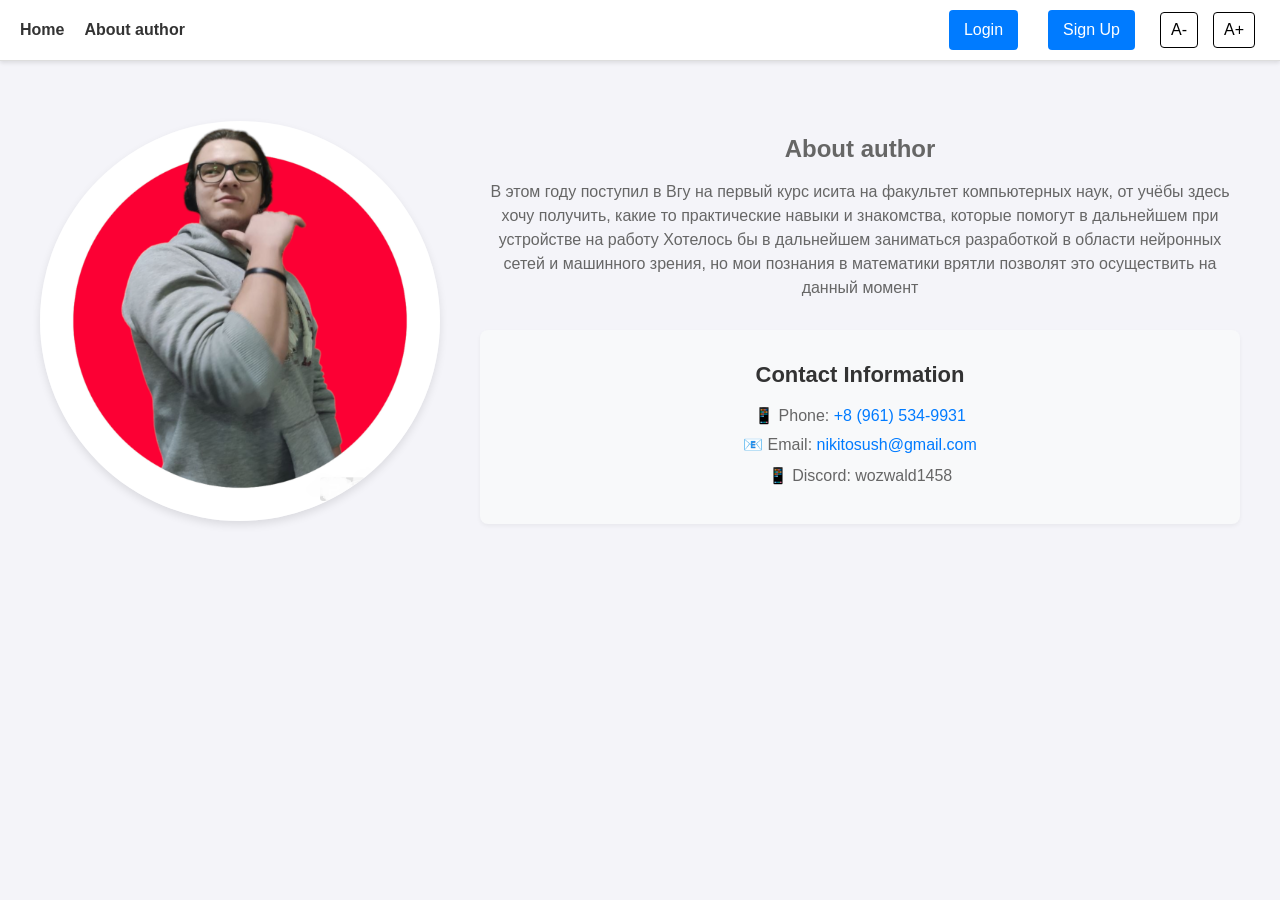
==== web/author.html @ 16e3b17a "Add page about author" ====
<!DOCTYPE html>
<html lang="en">
  <head>
    <meta charset="UTF-8" />
    <meta name="viewport" content="width=device-width, initial-scale=1.0" />
    <title>About Author</title>
    <link rel="stylesheet" href="styles.css" />
    <script src="buttonHandler.js"></script>
    <script>
      // Применяем размер текста сразу после загрузки DOM
      function applyInitialTextSize() {
        const size =
          document.cookie
            .split("; ")
            .find((row) => row.startsWith("textSize="))
            ?.split("=")[1] || "16";

        document.documentElement.style.setProperty(
          "--initial-font-size",
          `${size}px`
        );
      }
      applyInitialTextSize();
    </script>
  </head>
  <body>
    <header>
      <div class="header-content">
        <div class="header-left">
          <a href="/" class="home-link">Home</a>
          <a href="/author" class="home-link">About author</a>
        </div>
        <div class="header-right">
          <div class="text-controls">
            <button id="decreaseText">A-</button>
            <button id="increaseText">A+</button>
          </div>
        </div>
      </div>
    </header>

    <div id="modalContainer"></div>

    <div class="content">
      <div class="author-profile">
        <div class="author-image">
          <img src="author.png" alt="Author photo" class="profile-image" />
        </div>
        <div class="author-info">
          <h1 class="author-title">About author</h1>
          <p class="author-text">
            В этом году поступил в Вгу на первый курс исита на факультет
            компьютерных наук, от учёбы здесь хочу получить, какие то
            практические навыки и знакомства, которые помогут в дальнейшем при
            устройстве на работу Хотелось бы в дальнейшем заниматься разработкой
            в области нейронных сетей и машинного зрения, но мои познания в
            математики врятли позволят это осуществить на данный момент
          </p>
          <div class="contact-info">
            <h2 class="contact-title">Contact Information</h2>
            <ul class="contact-list">
              <li class="contact-item">
                📱 Phone:
                <a href="tel:+89615349931" class="contact-link"
                  >+8 (961) 534-9931</a
                >
              </li>
              <li class="contact-item">
                📧 Email:
                <a href="mailto:nikitosush@gmail.com" class="contact-link"
                  >nikitosush@gmail.com</a
                >
              </li>
              <li class="contact-item">
                📱 Discord: <span class="contact-text">wozwald1458</span>
              </li>
            </ul>
          </div>
        </div>
      </div>
    </div>

    <script>
      document.addEventListener("DOMContentLoaded", () => {
        const token = document.cookie
          .split("; ")
          .find((row) => row.startsWith("token="));
        const currentSize = getTextSize();

        // Применяем размер текста сразу
        setTextSize(currentSize);

        if (token && token.split("=")[1] != "") {
          const jwt = token.split("=")[1];
          fetch("/validate", {
            method: "POST",
            headers: {
              "Content-Type": "application/json",
            },
            body: JSON.stringify({ token: jwt }),
          })
            .then((response) => response.json())
            .then((data) => {
              document.cookie =
                "token=" +
                encodeURIComponent(data.token) +
                "; path=/; secure; SameSite=Strict";
              document.cookie = `login=${data.login}; path=/;`;
              document.cookie = `email=${data.email}; path=/;`;

              // Обновляем HTML с учетом текущего размера шрифта
              const headerHTML = `
                <div class="header-content">
                  <div class="header-left">
                    <a href="/" class="home-link" style="font-size: ${currentSize}px">Home</a>
                    <a href="/author" class="home-link" style="font-size: ${currentSize}px">About author</a>
                  </div>
                  <div class="header-right">
                    <span class="user-info" style="font-size: ${currentSize}px">${data.login} (${data.email})</span>
                    <div class="auth-buttons">
                      <button id="exitButton" style="font-size: ${currentSize}px">Exit</button>
                    </div>
                    <div class="text-controls">
                      <button id="decreaseText" style="font-size: ${currentSize}px">A-</button>
                      <button id="increaseText" style="font-size: ${currentSize}px">A+</button>
                    </div>
                  </div>
                </div>`;

              document.querySelector("header").innerHTML = headerHTML;

              // Reattach event listeners
              document
                .getElementById("exitButton")
                .addEventListener("click", exit);
              document
                .getElementById("decreaseText")
                .addEventListener("click", () => {
                  const newSize = getTextSize() - 2;
                  if (newSize >= 12) {
                    setTextSize(newSize);
                  }
                });
              document
                .getElementById("increaseText")
                .addEventListener("click", () => {
                  const newSize = getTextSize() + 2;
                  if (newSize <= 24) {
                    setTextSize(newSize);
                  }
                });

              // Применяем размер текста еще раз после обновления DOM
              setTextSize(currentSize);
            })
            .catch(() => {
              setupAuthButtons();
            });
        } else {
          setupAuthButtons();
        }
      });
    </script>
  </body>
</html>
---- web/styles.css ----
/* Общие стили */
body {
    font-family: Arial, sans-serif;
    margin: 0;
    padding: 0;
    background-color: #f4f4f9;
    color: #333;
    text-align: center; /* Center content horizontally */
}

/* Header Styles */
header {
    display: flex;
    justify-content: space-between;
    align-items: center;
    padding: 0px 20px;
    background-color: #fff;
    border-bottom: 1px solid #ddd;
    box-shadow: 0 2px 4px rgba(0, 0, 0, 0.1);
    height: 60px;
}

/* Align login and sign up buttons */
header .auth-buttons {
    display: flex;
    gap: 10px; /* Space between buttons */
}

header .auth-buttons button {
    padding: 8px 15px;
    font-size: 14px;
    background-color: #007BFF;
    color: white;
    border: none;
    border-radius: 4px;
    cursor: pointer;
    transition: background-color 0.3s;
}

header .auth-buttons button:hover {
    background-color: #0056b3;
}

/* Контейнер */
.container {
    margin: 20px auto;
    max-width: 600px;
    padding: 20px;
    background: #fff;
    border-radius: 8px;
    box-shadow: 0 4px 6px rgba(0, 0, 0, 0.1);
    text-align: left;
}

/* Поле ввода */
textarea {
    width: 100%;
    height: 100px;
    padding: 10px;
    margin-bottom: 15px;
    border: 1px solid #ddd;
    border-radius: 6px;
    font-size: 14px;
    resize: none;
    background-color: #f9f9f9;
    transition: border-color 0.3s;
}

textarea:focus {
    border-color: #007BFF;
    outline: none;
}

/* Кнопка отправки */
button {
    padding: 10px 20px;
    font-size: 16px;
    color: #fff;
    background-color: #007BFF;
    border: none;
    border-radius: 6px;
    cursor: pointer;
    transition: background-color 0.3s;
}

button:hover {
    background-color: #0056b3;
}

/* Доска сообщений */
.message-board {
    margin-top: 20px;
}

.message-board .message {
    font-size: 16px;
    color: #000;
    padding: 15px;
    margin: 10px 0;
    background: #e7f1ff; /* Нежно-синий фон */
    border: 1px solid #007BFF; /* Синий акцентный цвет */
    border-radius: 6px;
    word-wrap: break-word;
    box-shadow: 0 2px 4px rgba(0, 0, 0, 0.1);
}

.message > button{
    float: right;
    margin-left: auto;
    margin-top: -5px;
    padding: 5px 10px;
    font-size: 14px;

}
.message-others {
    font-size: 16px;
    color: #000;
    padding: 15px;
    margin: 10px 0;
    background: #ffffff; /* Нежно-синий фон */
    border: 1px solid #868787; /* Синий акцентный цвет */
    border-radius: 6px;
    word-wrap: break-word;
    box-shadow: 0 2px 4px rgba(0, 0, 0, 0.1);
}

/* Modal background */
.modal {
    position: fixed;
    top: 0;
    left: 0;
    width: 100%;
    height: 100%;
    background: rgba(0, 0, 0, 0.5);
    display: flex;
    justify-content: center;
    align-items: center;
    z-index: 1000;
}

/* Modal content */
.modal-content {
    background: white;
    padding: 20px;
    border-radius: 8px;
    max-width: 400px;
    width: 100%;
    box-shadow: 0 4px 8px rgba(0, 0, 0, 0.2);
    position: relative;
    text-align: center;
}

/* Close button */
.close-button {
    position: absolute;
    top: 10px;
    right: 10px;
    font-size: 20px;
    cursor: pointer;
    color: #555;
}

/* Form elements */
form {
    display: flex;
    flex-direction: column;
    gap: 10px;
}

label {
    text-align: left;
    font-weight: bold;
    margin-bottom: 5px;
}

input {
    padding: 10px;
    font-size: 16px;
    border: 1px solid #ddd;
    border-radius: 4px;
}

button {
    padding: 10px 15px;
    margin: 10px;
    background-color: #007BFF;
    color: white;
    border: none;
    border-radius: 4px;
    cursor: pointer;
}

button:hover {
    background-color: #0056b3;
}

/* Switch link */
.switch-link {
    color: #007BFF;
    cursor: pointer;
    text-decoration: underline;
}

.text-controls {
    display: inline-block;
    margin-left: 10px;
}

.text-controls button {
    padding: 5px 10px;
    margin: 0 5px;
    cursor: pointer;
    border-radius: 4px;
    border: 1px solid #000;
    background: #fff;
    color: #000;
}

.text-controls button:hover {
    background: #f0f0f0;
}

.post-text {
    transition: font - size 0.2s ease;
}

/* Добавим transition только для элементов, которые меняются при клике на кнопки */
#decreaseText:active ~ *, #increaseText:active ~ * {
    transition: font-size 0.2s ease;
}

/* Стили для контактной информации без transition */
.contact-info, 
.contact-title,
.contact-list,
.contact-item,
.contact-link,
.contact-text {
    transition: none !important;
}

/* Остальные стили без изменений */
button, input, label, strong, span, p, textarea {
    line-height: 1.5;
}

h1, h2, h3, h4, h5, h6 {
    line-height: 1.3;
    margin: 0.5em 0;
}

button {
    padding: 0.5em 1em;
}

input, textarea {
    padding: 0.5em;
}

/* Стили для контактной информации */
.contact-info {
    margin-top: 30px;
    padding: 20px;
    background-color: #f8f9fa;
    border-radius: 8px;
    box-shadow: 0 2px 4px rgba(0, 0, 0, 0.05);
}

.contact-list {
    list-style: none;
    padding: 0;
}

.contact-item {
    margin-bottom: 10px;
}

.contact-link {
    color: #007bff;
    text-decoration: none;
}

.contact-link:hover {
    text-decoration: underline;
}

.header-content {
    display: flex;
    justify-content: space-between;
    align-items: center;
    width: 100%;
    padding: 10px 0;
}

.header-left {
    display: flex;
    align-items: center;
    gap: 20px;
    margin-left: 0;  /* Прикрепляем к левому краю */
    padding-left: 0; /* Убираем отступ слева */
}

.header-right {
    display: flex;
    align-items: center;
    margin-left: auto; /* Прижимаем правую часть вправо */
}

.home-link {
    text-decoration: none;
    color: #333;
    font-weight: bold;
    padding: 5px 0;
}

.home-link:hover {
    color: #666;
}

.author-info {
    color: #666;
}

.user-info {
    margin-right: 15px;
}

.auth-buttons {
    display: flex;
    gap: 10px;
}

.text-controls {
    display: flex;
    gap: 5px;
}

/* Author page styles */
.author-profile {
    display: flex;
    gap: 40px;
    max-width: 1200px;
    margin: 40px auto;
    padding: 0 20px;
}

.author-image {
    flex: 0 0 400px;
}

.profile-image {
    width: 100%;
    height: auto;
    border-radius: 50%;
    box-shadow: 0 4px 8px rgba(0, 0, 0, 0.1);
}

.author-info {
    flex: 1;
}

.contact-info h2 {
    margin-bottom: 15px;
    color: #333;
}

.contact-info ul {
    list-style: none;
    padding: 0;
}

.contact-info li {
    margin-bottom: 10px;
    font-size: 16px;
}

.contact-info a {
    color: #007bff;
    text-decoration: none;
}

.contact-info a:hover {
    text-decoration: underline;
}

.content {
    padding: 20px;
}

:root {
    --initial-font-size: 16px;
}

/* Применяем начальный размер шрифта ко всем элементам */
body, button, input, textarea, p, span, a, li {
    font-size: var(--initial-font-size);
}

h1, .author-title {
    font-size: calc(var(--initial-font-size) + 8px);
}

h2, .contact-title {
    font-size: calc(var(--initial-font-size) + 6px);
}

h3 {
    font-size: calc(var(--initial-font-size) + 4px);
}
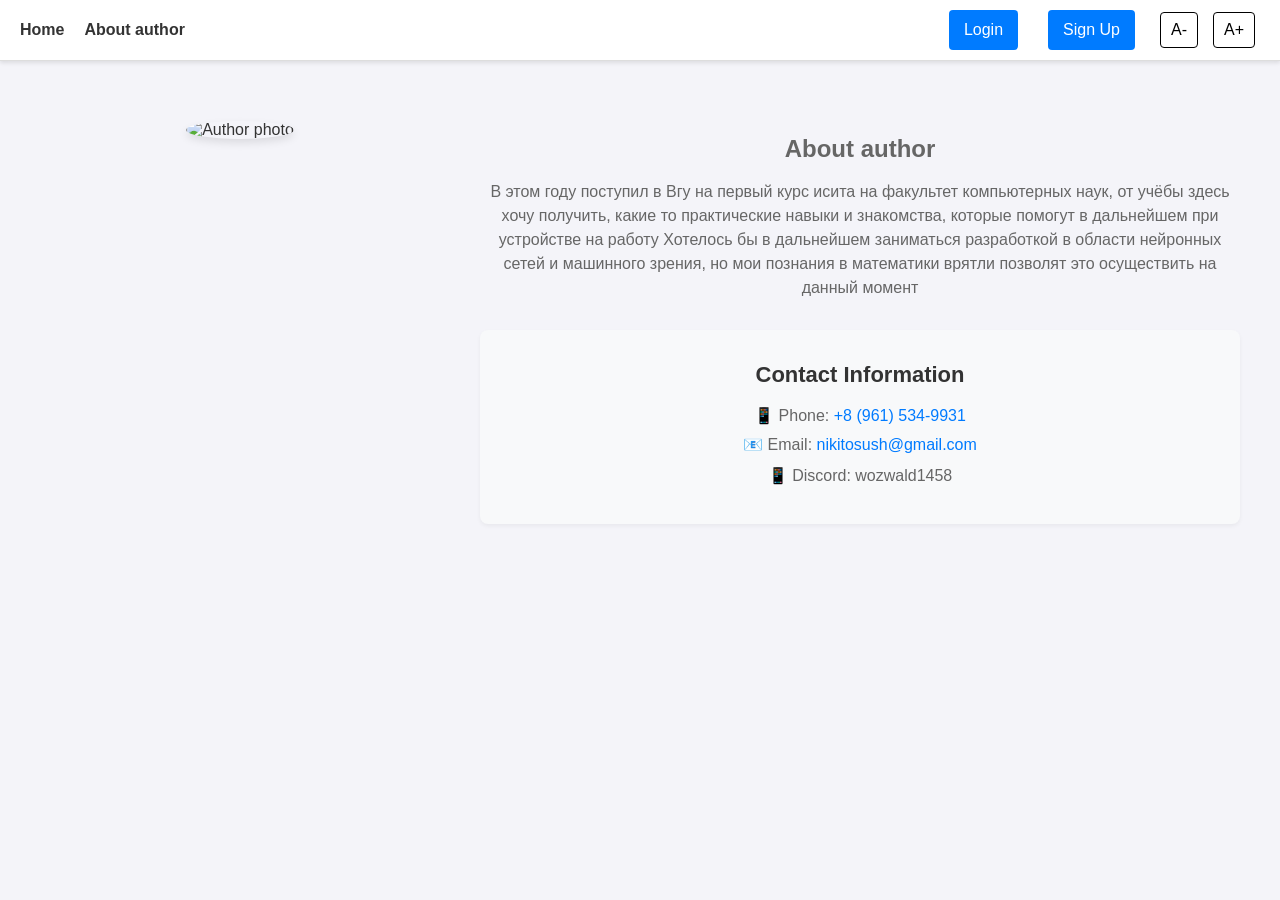
==== commit eb3977d9: "Add error catching email" ====
--- a/web/author.html
+++ b/web/author.html
@@ -44,7 +44,11 @@
     <div class="content">
       <div class="author-profile">
         <div class="author-image">
-          <img src="author.png" alt="Author photo" class="profile-image" />
+          <img
+            src="images/author.png"
+            alt="Author photo"
+            class="profile-image"
+          />
         </div>
         <div class="author-info">
           <h1 class="author-title">About author</h1>
@@ -81,6 +85,49 @@
     </div>
 
     <script>
+      function setupAuthButtons() {
+        const currentSize = getTextSize(); // Get current font size
+        document.querySelector("header").innerHTML = `
+            <div class="header-content">
+                <div class="header-left">
+                    <a href="/" class="home-link" style="font-size: ${currentSize}px">Home</a>
+                    <a href="/author" class="home-link" style="font-size: ${currentSize}px">About author</a>
+                </div>
+                <div class="header-right">
+                    <div class="auth-buttons">
+                        <button id="loginButton" style="font-size: ${currentSize}px">Login</button>
+                        <button id="signupButton" style="font-size: ${currentSize}px">Sign Up</button>
+                    </div>
+                    <div class="text-controls">
+                        <button id="decreaseText" style="font-size: ${currentSize}px">A-</button>
+                        <button id="increaseText" style="font-size: ${currentSize}px">A+</button>
+                    </div>
+                </div>
+            </div>`;
+
+        document
+          .getElementById("signupButton")
+          .addEventListener("click", showSignUpForm);
+        document
+          .getElementById("loginButton")
+          .addEventListener("click", showLoginForm);
+        document
+          .getElementById("decreaseText")
+          .addEventListener("click", () => {
+            const newSize = getTextSize() - 2;
+            if (newSize >= 12) {
+              setTextSize(newSize);
+            }
+          });
+        document
+          .getElementById("increaseText")
+          .addEventListener("click", () => {
+            const newSize = getTextSize() + 2;
+            if (newSize <= 24) {
+              setTextSize(newSize);
+            }
+          });
+      }
       document.addEventListener("DOMContentLoaded", () => {
         const token = document.cookie
           .split("; ")
--- a/web/styles.css
+++ b/web/styles.css
@@ -92,16 +92,204 @@
     margin-top: 20px;
 }
 
-.message-board .message {
+/* Анимация для удаления сообщения */
+@keyframes deleteMessage {
+    0% {
+        opacity: 1;
+        transform: scale(1) rotate(0deg) translateY(0);
+        filter: blur(0);
+        background-color: white;
+        border-left: 0px solid #ff4444;
+        clip-path: polygon(0 0, 100% 0, 100% 100%, 0 100%);
+    }
+    15% {
+        transform: scale(1.02) rotate(0deg) translateY(-10px);
+        background-color: #fff0f0;
+        border-left: 4px solid #ff4444;
+    }
+    30% {
+        transform: scale(0.98) rotate(1deg) translateY(5px);
+        background-color: #ffe0e0;
+        border-left: 4px solid #ff4444;
+    }
+    45% {
+        transform: scale(0.95) rotate(-1deg) translateY(-3px);
+        opacity: 0.9;
+        background-color: #ffd0d0;
+    }
+    60% {
+        transform: scale(0.9) rotate(2deg) translateX(2%);
+        opacity: 0.8;
+        filter: blur(1px);
+        background-color: #ffd0d0;
+        border-left: 4px solid #ff4444;
+        box-shadow: 0 4px 8px rgba(255, 68, 68, 0.2);
+        clip-path: polygon(5% 0, 95% 0, 95% 100%, 5% 100%);
+    }
+    80% {
+        transform: scale(0.8) rotate(-3deg) translateX(5%);
+        opacity: 0.4;
+        filter: blur(2px);
+        background-color: #ffc0c0;
+        border-left: 4px solid #ff4444;
+        box-shadow: 0 4px 12px rgba(255, 68, 68, 0.3);
+        clip-path: polygon(10% 0, 90% 0, 90% 100%, 10% 100%);
+    }
+    100% {
+        transform: scale(0.5) rotate(5deg) translateX(50%);
+        opacity: 0;
+        filter: blur(4px);
+        background-color: #ffb0b0;
+        border-left: 4px solid #ff4444;
+        box-shadow: 0 4px 16px rgba(255, 68, 68, 0.4);
+        clip-path: polygon(50% 0, 50% 0, 50% 100%, 50% 100%);
+    }
+}
+
+/* Анимация для кнопки удаления при наведении */
+@keyframes deleteButtonHover {
+    0% {
+        transform: translateY(0);
+        box-shadow: 0 2px 4px rgba(220, 53, 69, 0.2);
+    }
+    50% {
+        transform: translateY(-4px);
+        box-shadow: 0 6px 12px rgba(220, 53, 69, 0.3);
+    }
+    100% {
+        transform: translateY(-2px);
+        box-shadow: 0 4px 8px rgba(220, 53, 69, 0.25);
+    }
+}
+
+/* Анимации для редактирования */
+@keyframes editStart {
+    0% {
+        transform: scale(1);
+        background-color: white;
+        box-shadow: 0 2px 4px rgba(0, 0, 0, 0.1);
+    }
+    50% {
+        transform: scale(1.02);
+        background-color: #f0f7ff;
+        box-shadow: 0 4px 12px rgba(0, 123, 255, 0.2);
+    }
+    100% {
+        transform: scale(1);
+        background-color: #f8f9fa;
+        box-shadow: 0 2px 8px rgba(0, 123, 255, 0.15);
+    }
+}
+
+@keyframes editPulse {
+    0% {
+        border-color: #007bff;
+        box-shadow: 0 0 0 0 rgba(0, 123, 255, 0.4);
+    }
+    70% {
+        border-color: #0056b3;
+        box-shadow: 0 0 0 10px rgba(0, 123, 255, 0);
+    }
+    100% {
+        border-color: #007bff;
+        box-shadow: 0 0 0 0 rgba(0, 123, 255, 0);
+    }
+}
+
+@keyframes editSave {
+    0% {
+        transform: scale(1);
+        background-color: #f8f9fa;
+    }
+    50% {
+        transform: scale(1.02);
+        background-color: #e3ffe3;
+        box-shadow: 0 4px 12px rgba(40, 167, 69, 0.2);
+    }
+    100% {
+        transform: scale(1);
+        background-color: white;
+        box-shadow: 0 2px 4px rgba(0, 0, 0, 0.1);
+    }
+}
+
+/* Анимация для частиц */
+@keyframes particle {
+    0% {
+        transform: translate(0, 0) rotate(0deg);
+        opacity: 1;
+    }
+    100% {
+        transform: translate(var(--tx), var(--ty)) rotate(var(--r));
+        opacity: 0;
+    }
+}
+
+/* Анимация для перемещения сообщения вверх при редактировании */
+@keyframes moveToTop {
+    0% {
+        transform: translateY(0);
+        z-index: 1;
+    }
+    20% {
+        transform: translateY(-10px);
+        z-index: 1000;
+    }
+    100% {
+        transform: translateY(0);
+        z-index: 1000;
+    }
+}
+
+/* Стили для сообщений */
+.message, .message-others {
+    position: relative;
+    padding: 15px;
+    margin: 10px 0;
+    border-radius: 8px;
+    background-color: white;
+    box-shadow: 0 2px 4px rgba(0, 0, 0, 0.1);
+    transition: all 0.3s ease;
+    z-index: 1;
+}
+
+.message.deleting {
+    animation: messageDisappear 1s ease-out forwards;
+}
+
+.particle {
+    position: absolute;
+    width: 4px;
+    height: 4px;
+    background-color: #ff4444;
+    border-radius: 50%;
+    pointer-events: none;
+    animation: particle 1s ease-out forwards;
+}
+
+@keyframes messageDisappear {
+    0% {
+        opacity: 1;
+        transform: scale(1);
+    }
+    20% {
+        opacity: 0.8;
+        transform: scale(0.95);
+        background-color: #fff0f0;
+    }
+    100% {
+        opacity: 0;
+        transform: scale(0.5);
+        background-color: #ffeded;
+    }
+}
+
+.message {
     font-size: 16px;
     color: #000;
-    padding: 15px;
-    margin: 10px 0;
     background: #e7f1ff; /* Нежно-синий фон */
     border: 1px solid #007BFF; /* Синий акцентный цвет */
-    border-radius: 6px;
     word-wrap: break-word;
-    box-shadow: 0 2px 4px rgba(0, 0, 0, 0.1);
 }
 
 .message > button{
@@ -115,13 +303,9 @@
 .message-others {
     font-size: 16px;
     color: #000;
-    padding: 15px;
-    margin: 10px 0;
     background: #ffffff; /* Нежно-синий фон */
     border: 1px solid #868787; /* Синий акцентный цвет */
-    border-radius: 6px;
     word-wrap: break-word;
-    box-shadow: 0 2px 4px rgba(0, 0, 0, 0.1);
 }
 
 /* Modal background */
@@ -224,22 +408,20 @@
     transition: font - size 0.2s ease;
 }
 
-/* Добавим transition только для элементов, которые меняются при клике на кнопки */
-#decreaseText:active ~ *, #increaseText:active ~ * {
+* {
+    /* transition: font-size 0.2s ease; */ /* Удаляем это правило */
+}
+
+/* Добавим transition только для нужных элементов */
+.text-controls button:active ~ * {
     transition: font-size 0.2s ease;
 }
 
-/* Стили для контактной информации без transition */
-.contact-info, 
-.contact-title,
-.contact-list,
-.contact-item,
-.contact-link,
-.contact-text {
-    transition: none !important;
-}
-
-/* Остальные стили без изменений */
+/* Добавим transition при наведении и активации кнопок */
+button:hover, button:active {
+    transition: font-size 0.2s ease;
+}
+
 button, input, label, strong, span, p, textarea {
     line-height: 1.5;
 }
@@ -257,7 +439,81 @@
     padding: 0.5em;
 }
 
-/* Стили для контактной информации */
+.header-content {
+    display: flex;
+    justify-content: space-between;
+    align-items: center;
+    width: 100%;
+    padding: 10px 0;
+}
+
+.header-left {
+    display: flex;
+    align-items: center;
+    gap: 20px;
+    margin-left: 0;  /* Прикрепляем к левому краю */
+    padding-left: 0; /* Убираем отступ слева */
+}
+
+.header-right {
+    display: flex;
+    align-items: center;
+    margin-left: auto; /* Прижимаем правую часть вправо */
+}
+
+.home-link {
+    text-decoration: none;
+    color: #333;
+    font-weight: bold;
+    padding: 5px 0;
+}
+
+.home-link:hover {
+    color: #666;
+}
+
+.author-info {
+    color: #666;
+}
+
+.user-info {
+    margin-right: 15px;
+}
+
+.auth-buttons {
+    display: flex;
+    gap: 10px;
+}
+
+.text-controls {
+    display: flex;
+    gap: 5px;
+}
+
+/* Author page styles */
+.author-profile {
+    display: flex;
+    gap: 40px;
+    max-width: 1200px;
+    margin: 40px auto;
+    padding: 0 20px;
+}
+
+.author-image {
+    flex: 0 0 400px;
+}
+
+.profile-image {
+    width: 100%;
+    height: auto;
+    border-radius: 50%;
+    box-shadow: 0 4px 8px rgba(0, 0, 0, 0.1);
+}
+
+.author-info {
+    flex: 1;
+}
+
 .contact-info {
     margin-top: 30px;
     padding: 20px;
@@ -266,99 +522,6 @@
     box-shadow: 0 2px 4px rgba(0, 0, 0, 0.05);
 }
 
-.contact-list {
-    list-style: none;
-    padding: 0;
-}
-
-.contact-item {
-    margin-bottom: 10px;
-}
-
-.contact-link {
-    color: #007bff;
-    text-decoration: none;
-}
-
-.contact-link:hover {
-    text-decoration: underline;
-}
-
-.header-content {
-    display: flex;
-    justify-content: space-between;
-    align-items: center;
-    width: 100%;
-    padding: 10px 0;
-}
-
-.header-left {
-    display: flex;
-    align-items: center;
-    gap: 20px;
-    margin-left: 0;  /* Прикрепляем к левому краю */
-    padding-left: 0; /* Убираем отступ слева */
-}
-
-.header-right {
-    display: flex;
-    align-items: center;
-    margin-left: auto; /* Прижимаем правую часть вправо */
-}
-
-.home-link {
-    text-decoration: none;
-    color: #333;
-    font-weight: bold;
-    padding: 5px 0;
-}
-
-.home-link:hover {
-    color: #666;
-}
-
-.author-info {
-    color: #666;
-}
-
-.user-info {
-    margin-right: 15px;
-}
-
-.auth-buttons {
-    display: flex;
-    gap: 10px;
-}
-
-.text-controls {
-    display: flex;
-    gap: 5px;
-}
-
-/* Author page styles */
-.author-profile {
-    display: flex;
-    gap: 40px;
-    max-width: 1200px;
-    margin: 40px auto;
-    padding: 0 20px;
-}
-
-.author-image {
-    flex: 0 0 400px;
-}
-
-.profile-image {
-    width: 100%;
-    height: auto;
-    border-radius: 50%;
-    box-shadow: 0 4px 8px rgba(0, 0, 0, 0.1);
-}
-
-.author-info {
-    flex: 1;
-}
-
 .contact-info h2 {
     margin-bottom: 15px;
     color: #333;
@@ -406,4 +569,204 @@
 
 h3 {
     font-size: calc(var(--initial-font-size) + 4px);
+}
+
+/* Стили для режима редактирования */
+.message.editing {
+    animation: moveToTop 0.5s ease forwards, editStart 0.3s ease forwards;
+    position: relative;
+    z-index: 1000; /* Высокий z-index для отображения поверх других сообщений */
+    box-shadow: 0 8px 24px rgba(0, 123, 255, 0.15);
+}
+
+.message.editing textarea {
+    width: 100%;
+    padding: 12px;
+    margin: 10px 0;
+    border: 2px solid #007bff;
+    border-radius: 6px;
+    font-size: inherit;
+    resize: vertical;
+    min-height: 60px;
+    background-color: white;
+    transition: all 0.3s ease;
+    animation: editPulse 2s infinite;
+}
+
+.message.editing textarea:focus {
+    outline: none;
+    border-color: #0056b3;
+    box-shadow: 0 0 0 3px rgba(0, 123, 255, 0.25);
+    animation: none;
+}
+
+.message.saving {
+    animation: editSave 0.5s ease forwards;
+}
+
+/* Стили для кнопок редактирования */
+.edit-controls {
+    display: flex;
+    gap: 10px;
+    margin-top: 10px;
+    opacity: 0;
+    transform: translateY(10px);
+    animation: fadeInUp 0.3s ease forwards;
+}
+
+@keyframes fadeInUp {
+    0% {
+        opacity: 0;
+        transform: translateY(10px);
+    }
+    100% {
+        opacity: 1;
+        transform: translateY(0);
+    }
+}
+
+.save-btn, .cancel-btn {
+    padding: 8px 16px;
+    border: none;
+    border-radius: 4px;
+    font-weight: 500;
+    cursor: pointer;
+    transition: all 0.2s ease;
+}
+
+.save-btn {
+    background-color: #28a745;
+    color: white;
+}
+
+.save-btn:hover {
+    background-color: #218838;
+    transform: translateY(-1px);
+    box-shadow: 0 2px 8px rgba(40, 167, 69, 0.3);
+}
+
+.cancel-btn {
+    background-color: #6c757d;
+    color: white;
+}
+
+.cancel-btn:hover {
+    background-color: #5a6268;
+    transform: translateY(-1px);
+    box-shadow: 0 2px 8px rgba(108, 117, 125, 0.3);
+}
+
+.save-btn:active, .cancel-btn:active {
+    transform: translateY(1px);
+    box-shadow: none;
+}
+
+/* Анимация для текста при сохранении */
+@keyframes textSaved {
+    0% {
+        color: inherit;
+    }
+    30% {
+        color: #28a745;
+    }
+    100% {
+        color: inherit;
+    }
+}
+
+.message.saved .post-text {
+    animation: textSaved 1s ease;
+}
+
+/* Стили для кнопки удаления */
+.delete-btn {
+    background-color: #dc3545;
+    color: white;
+    padding: 6px 12px;
+    border: none;
+    border-radius: 4px;
+    cursor: pointer;
+    transition: all 0.2s ease;
+    position: relative;
+}
+
+.delete-btn:hover {
+    animation: deleteButtonHover 0.4s ease forwards;
+    background-color: #c82333;
+}
+
+.delete-btn:active {
+    animation: none;
+    transform: translateY(1px);
+    box-shadow: 0 1px 2px rgba(220, 53, 69, 0.2);
+}
+
+/* Анимация для кнопки редактирования при наведении */
+@keyframes editButtonHover {
+    0% {
+        transform: translateY(0);
+        box-shadow: 0 2px 4px rgba(0, 123, 255, 0.2);
+    }
+    50% {
+        transform: translateY(-4px);
+        box-shadow: 0 6px 12px rgba(0, 123, 255, 0.3);
+    }
+    100% {
+        transform: translateY(-2px);
+        box-shadow: 0 4px 8px rgba(0, 123, 255, 0.25);
+    }
+}
+
+/* Стили для кнопки редактирования */
+.edit-btn {
+    background-color: #007bff;
+    color: white;
+    padding: 6px 12px;
+    border: none;
+    border-radius: 4px;
+    cursor: pointer;
+    transition: all 0.2s ease;
+    position: relative;
+}
+
+.edit-btn:hover {
+    animation: editButtonHover 0.4s ease forwards;
+    background-color: #0056b3;
+}
+
+.edit-btn:active {
+    animation: none;
+    transform: translateY(1px);
+    box-shadow: 0 1px 2px rgba(0, 123, 255, 0.2);
+}
+
+/* Стили для сообщений об ошибках */
+.error-message {
+    color: #dc3545;
+    background-color: #ffe0e0;
+    padding: 10px;
+    border-radius: 4px;
+    margin: 10px 0;
+    font-size: 14px;
+    border-left: 4px solid #dc3545;
+    opacity: 0;
+    transform: translateY(-10px);
+    transition: all 0.3s ease;
+}
+
+.error-message.show {
+    opacity: 1;
+    transform: translateY(0);
+}
+
+/* Анимация встряхивания для поля с ошибкой */
+@keyframes shake {
+    0%, 100% { transform: translateX(0); }
+    25% { transform: translateX(-10px); }
+    75% { transform: translateX(10px); }
+}
+
+.input-error {
+    animation: shake 0.4s ease-in-out;
+    border-color: #dc3545 !important;
 }
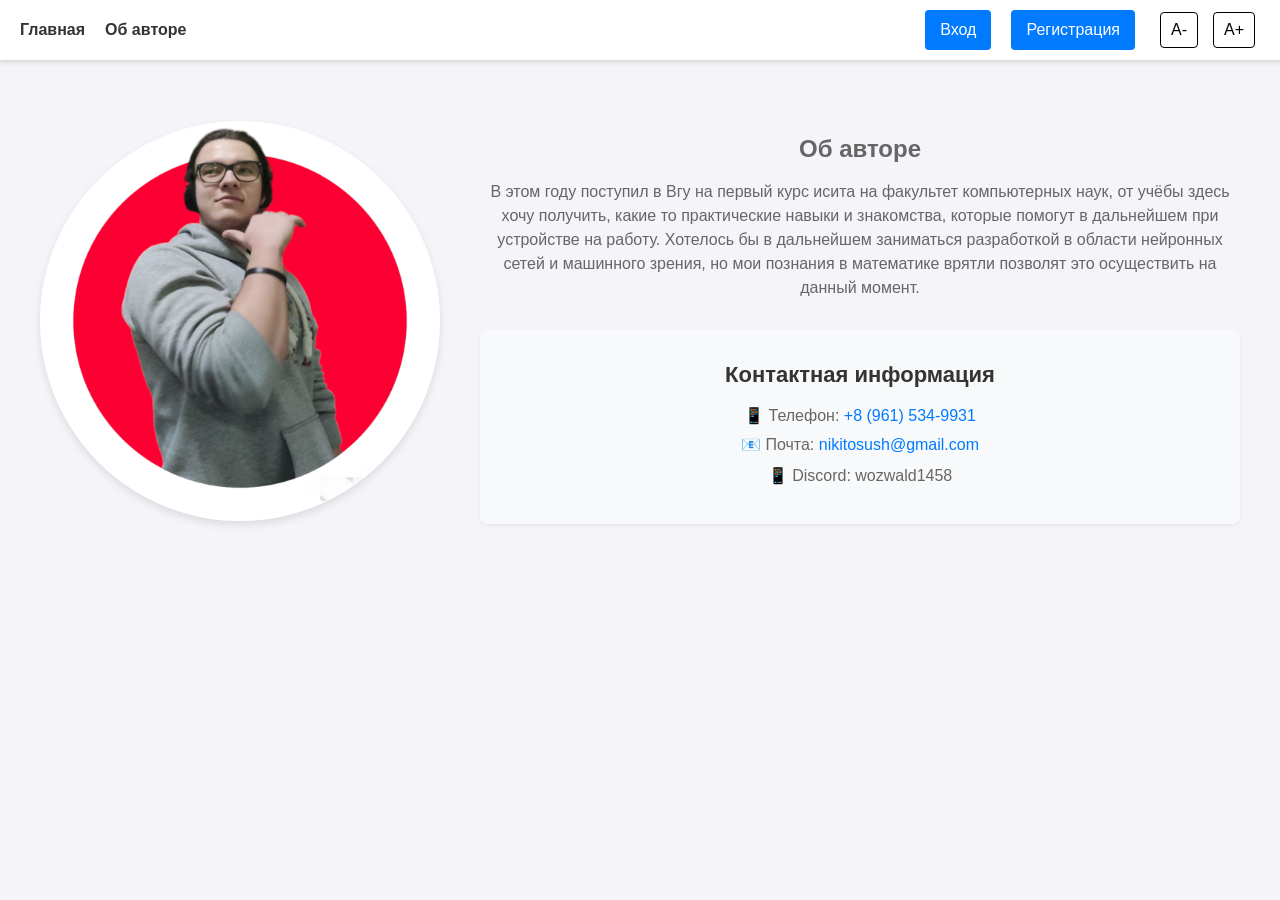
==== commit 8430b234: "change language to russian" ====
--- a/web/author.html
+++ b/web/author.html
@@ -1,9 +1,9 @@
 <!DOCTYPE html>
-<html lang="en">
+<html lang="ru">
   <head>
     <meta charset="UTF-8" />
     <meta name="viewport" content="width=device-width, initial-scale=1.0" />
-    <title>About Author</title>
+    <title>Об авторе</title>
     <link rel="stylesheet" href="styles.css" />
     <script src="buttonHandler.js"></script>
     <script>
@@ -27,8 +27,8 @@
     <header>
       <div class="header-content">
         <div class="header-left">
-          <a href="/" class="home-link">Home</a>
-          <a href="/author" class="home-link">About author</a>
+          <a href="/" class="home-link">Главная</a>
+          <a href="/author" class="home-link">Об авторе</a>
         </div>
         <div class="header-right">
           <div class="text-controls">
@@ -46,31 +46,32 @@
         <div class="author-image">
           <img
             src="images/author.png"
-            alt="Author photo"
+            alt="Фото автора"
             class="profile-image"
           />
         </div>
         <div class="author-info">
-          <h1 class="author-title">About author</h1>
+          <h1 class="author-title">Об авторе</h1>
           <p class="author-text">
             В этом году поступил в Вгу на первый курс исита на факультет
             компьютерных наук, от учёбы здесь хочу получить, какие то
             практические навыки и знакомства, которые помогут в дальнейшем при
-            устройстве на работу Хотелось бы в дальнейшем заниматься разработкой
-            в области нейронных сетей и машинного зрения, но мои познания в
-            математики врятли позволят это осуществить на данный момент
+            устройстве на работу. Хотелось бы в дальнейшем заниматься
+            разработкой в области нейронных сетей и машинного зрения, но мои
+            познания в математике врятли позволят это осуществить на данный
+            момент.
           </p>
           <div class="contact-info">
-            <h2 class="contact-title">Contact Information</h2>
+            <h2 class="contact-title">Контактная информация</h2>
             <ul class="contact-list">
               <li class="contact-item">
-                📱 Phone:
+                📱 Телефон:
                 <a href="tel:+89615349931" class="contact-link"
                   >+8 (961) 534-9931</a
                 >
               </li>
               <li class="contact-item">
-                📧 Email:
+                📧 Почта:
                 <a href="mailto:nikitosush@gmail.com" class="contact-link"
                   >nikitosush@gmail.com</a
                 >
@@ -90,13 +91,13 @@
         document.querySelector("header").innerHTML = `
             <div class="header-content">
                 <div class="header-left">
-                    <a href="/" class="home-link" style="font-size: ${currentSize}px">Home</a>
-                    <a href="/author" class="home-link" style="font-size: ${currentSize}px">About author</a>
+                    <a href="/" class="home-link" style="font-size: ${currentSize}px">Главная</a>
+                    <a href="/author" class="home-link" style="font-size: ${currentSize}px">Об авторе</a>
                 </div>
                 <div class="header-right">
                     <div class="auth-buttons">
-                        <button id="loginButton" style="font-size: ${currentSize}px">Login</button>
-                        <button id="signupButton" style="font-size: ${currentSize}px">Sign Up</button>
+                        <button id="loginButton" style="font-size: ${currentSize}px">Вход</button>
+                        <button id="signupButton" style="font-size: ${currentSize}px">Регистрация</button>
                     </div>
                     <div class="text-controls">
                         <button id="decreaseText" style="font-size: ${currentSize}px">A-</button>
@@ -159,17 +160,17 @@
               const headerHTML = `
                 <div class="header-content">
                   <div class="header-left">
-                    <a href="/" class="home-link" style="font-size: ${currentSize}px">Home</a>
-                    <a href="/author" class="home-link" style="font-size: ${currentSize}px">About author</a>
+                    <a href="/" class="home-link" style="font-size: ${currentSize}px">Главная</a>
+                    <a href="/author" class="home-link" style="font-size: ${currentSize}px">Об авторе</a>
                   </div>
                   <div class="header-right">
                     <span class="user-info" style="font-size: ${currentSize}px">${data.login} (${data.email})</span>
                     <div class="auth-buttons">
-                      <button id="exitButton" style="font-size: ${currentSize}px">Exit</button>
+                      <button id="exitButton" style="font-size: ${currentSize}px">Выход</button>
                     </div>
                     <div class="text-controls">
-                      <button id="decreaseText" style="font-size: ${currentSize}px">A-</button>
-                      <button id="increaseText" style="font-size: ${currentSize}px">A+</button>
+                      <button id="decreaseText" style="font-size: ${currentSize}px">А-</button>
+                        <button id="increaseText" style="font-size: ${currentSize}px">А+</button>
                     </div>
                   </div>
                 </div>`;
--- a/web/styles.css
+++ b/web/styles.css
@@ -23,7 +23,6 @@
 /* Align login and sign up buttons */
 header .auth-buttons {
     display: flex;
-    gap: 10px; /* Space between buttons */
 }
 
 header .auth-buttons button {
@@ -482,7 +481,6 @@
 
 .auth-buttons {
     display: flex;
-    gap: 10px;
 }
 
 .text-controls {
